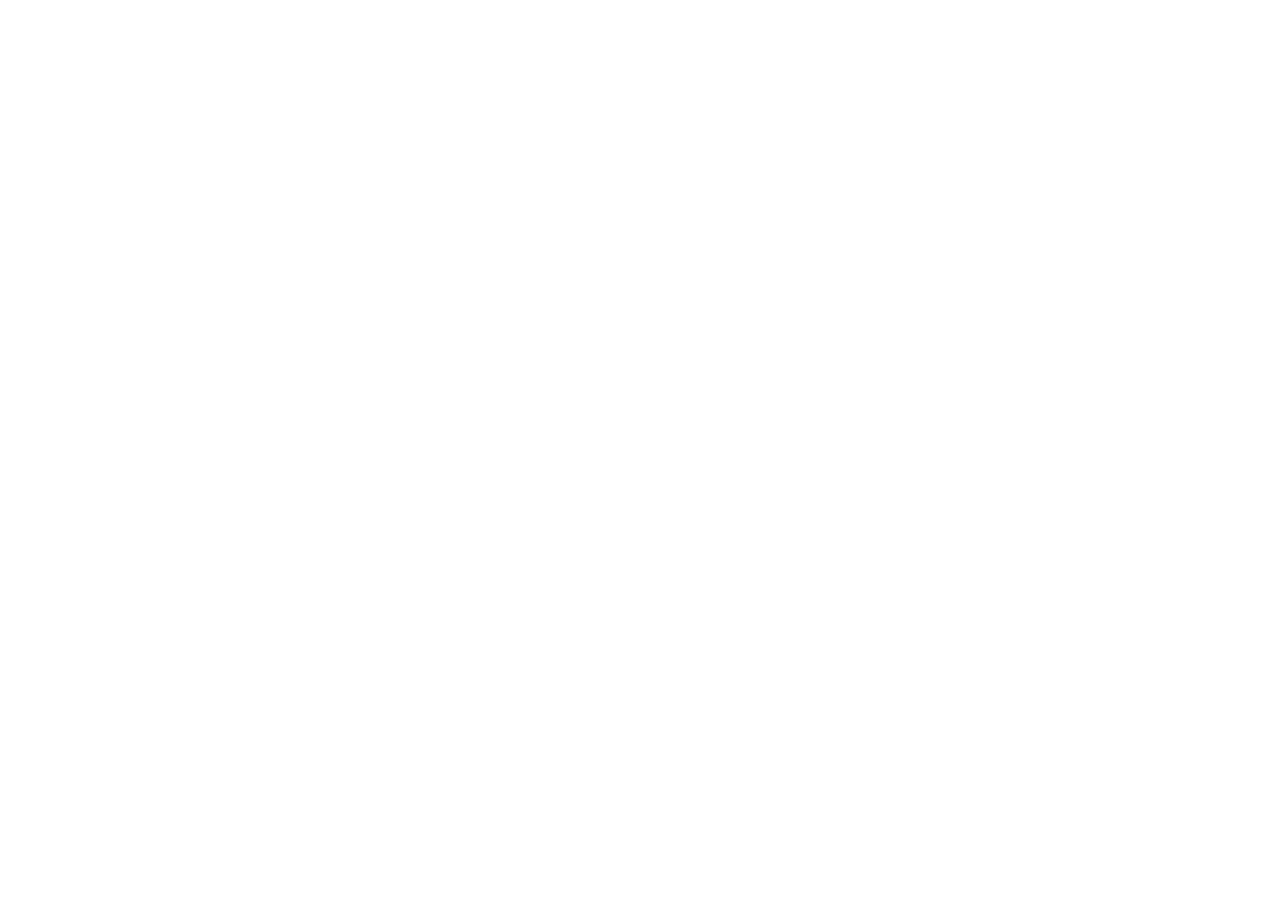
==== index.html @ 0f89d6a2 "Start" ====
<!DOCTYPE html>
<html lang="en">
<head>
    <meta charset="UTF-8">
    <meta name="viewport" content="width=device-width, initial-scale=1.0">
    <title>Симуляція</title>
    <link rel="stylesheet" href="style.css">
</head>
<body>
    <section class="sectstyle">

    </section>
</body>
</html>
---- style.css ----
.sectstyle{
    background-color: burlywood;
}
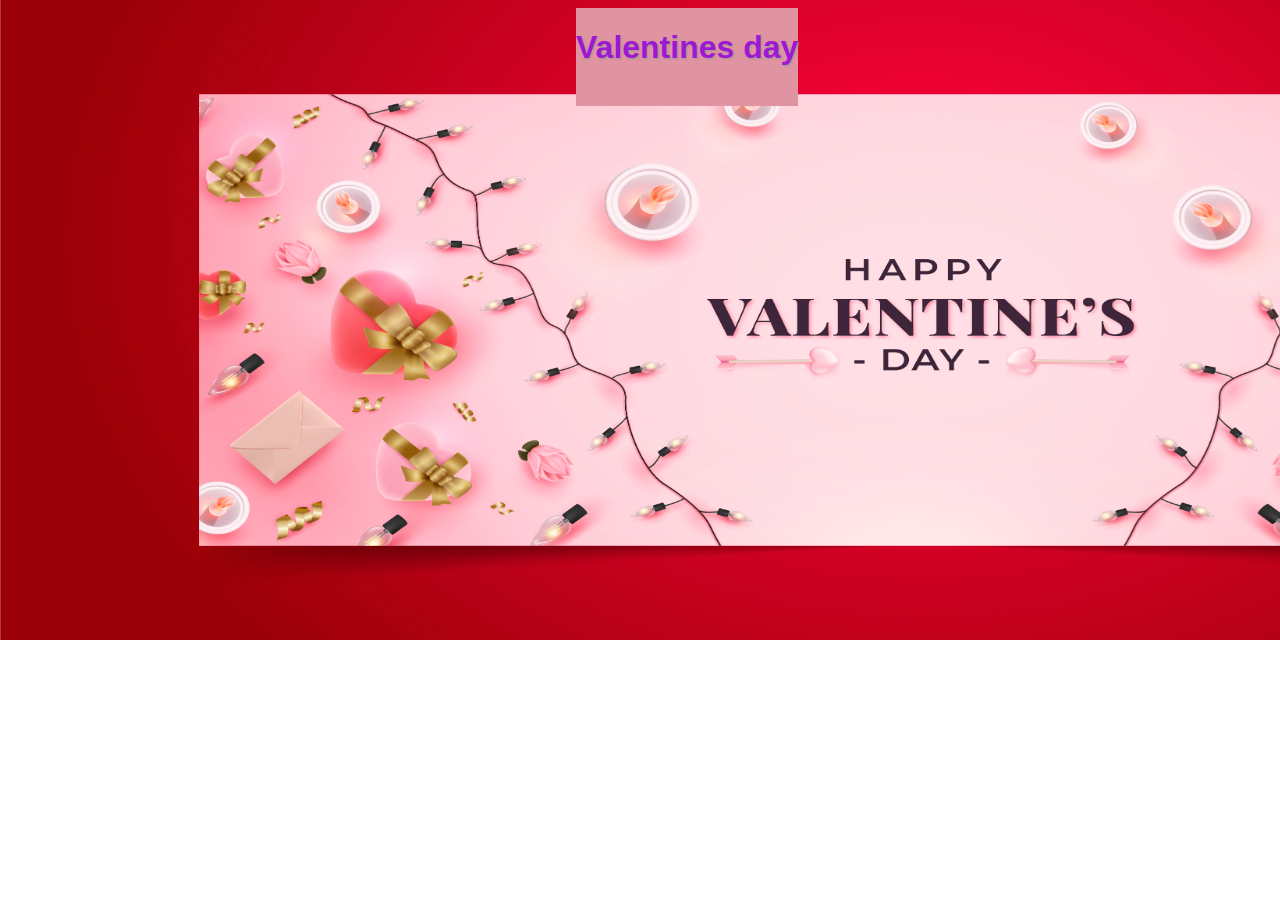
==== commit fb3f1c33: "Getting somewhere....." ====
--- a/index.html
+++ b/index.html
@@ -3,12 +3,13 @@
 <head>
     <meta charset="UTF-8">
     <meta name="viewport" content="width=device-width, initial-scale=1.0">
-    <title>Симуляція</title>
+    <title>Valentines Day</title>
     <link rel="stylesheet" href="style.css">
 </head>
 <body>
     <section class="sectstyle">
-
+        <h1 class="h1s">Valentines day</h1>
+        <img src="">
     </section>
 </body>
 </html> --- a/style.css
+++ b/style.css
@@ -1,3 +1,18 @@
 .sectstyle{
-    background-color: burlywood;
+    text-align: center;
+    position: absolute;
+    left: 45%;
+    background-color: rgb(224, 147, 160);
+}
+.h1s{
+    color: rgb(158, 24, 211);
+    font-style: bold;
+    font-family:'Trebuchet MS', 'Lucida Sans Unicode', 'Lucida Grande', 'Lucida Sans', Arial, sans-serif;
+    text-shadow: 1px 1px 2px #999;
+}
+body{
+    background-image: url(spcimg.jpg);
+    background-size: 205vh 50vw;
+    background-repeat: no-repeat;
+    background-attachment: fixed;
 }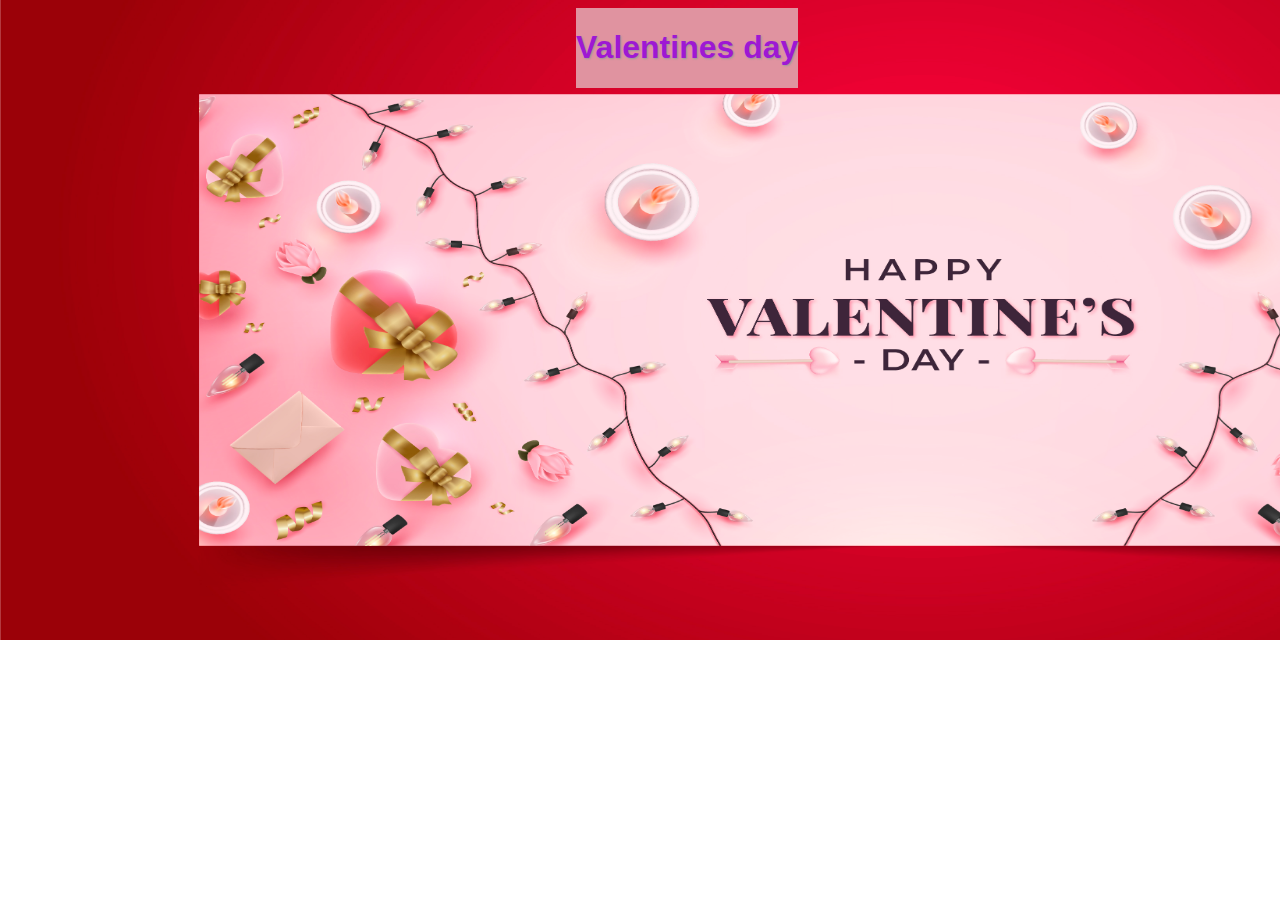
==== commit e1c53ae8: "upd" ====
--- a/index.html
+++ b/index.html
@@ -9,7 +9,6 @@
 <body>
     <section class="sectstyle">
         <h1 class="h1s">Valentines day</h1>
-        <img src="">
     </section>
 </body>
 </html> --- a/style.css
+++ b/style.css
@@ -15,4 +15,4 @@
     background-size: 205vh 50vw;
     background-repeat: no-repeat;
     background-attachment: fixed;
-}+}
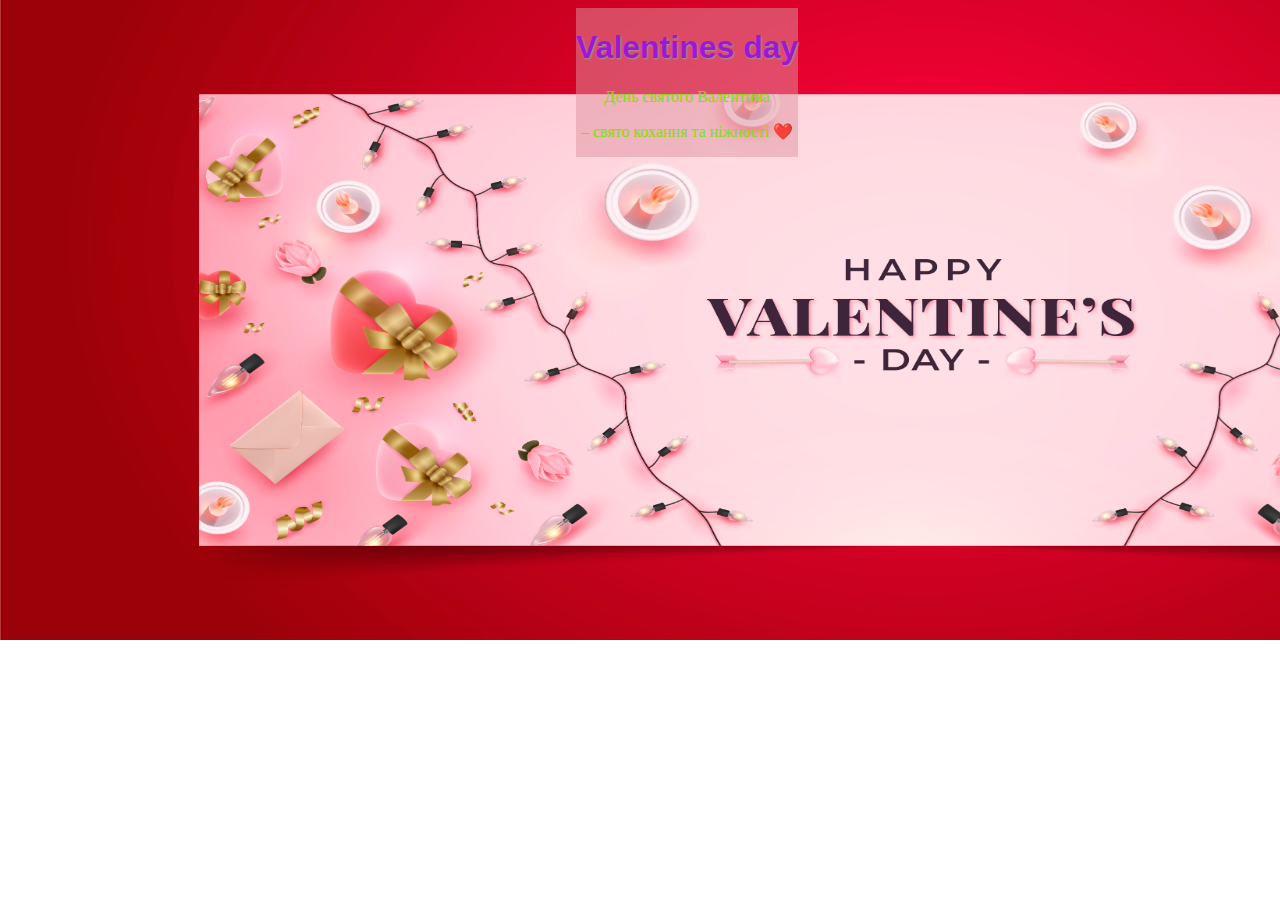
==== commit 2e910fdc: "Update" ====
--- a/index.html
+++ b/index.html
@@ -9,6 +9,10 @@
 <body>
     <section class="sectstyle">
         <h1 class="h1s">Valentines day</h1>
+        <p>День святого Валентина</p>
+        <p>– свято кохання та ніжності ❤️</p>
+        
+        <div id="backgr"></div>
     </section>
 </body>
 </html> --- a/style.css
+++ b/style.css
@@ -2,13 +2,15 @@
     text-align: center;
     position: absolute;
     left: 45%;
-    background-color: rgb(224, 147, 160);
+    background: transparent;
+    background: rgba(224, 147, 160, 0.5);
 }
 .h1s{
     color: rgb(158, 24, 211);
     font-style: bold;
     font-family:'Trebuchet MS', 'Lucida Sans Unicode', 'Lucida Grande', 'Lucida Sans', Arial, sans-serif;
     text-shadow: 1px 1px 2px #999;
+    z-index: 2;
 }
 body{
     background-image: url(spcimg.jpg);
@@ -16,3 +18,7 @@
     background-repeat: no-repeat;
     background-attachment: fixed;
 }
+p{
+    color: rgb(129, 221, 8);
+    z-index: 2;
+}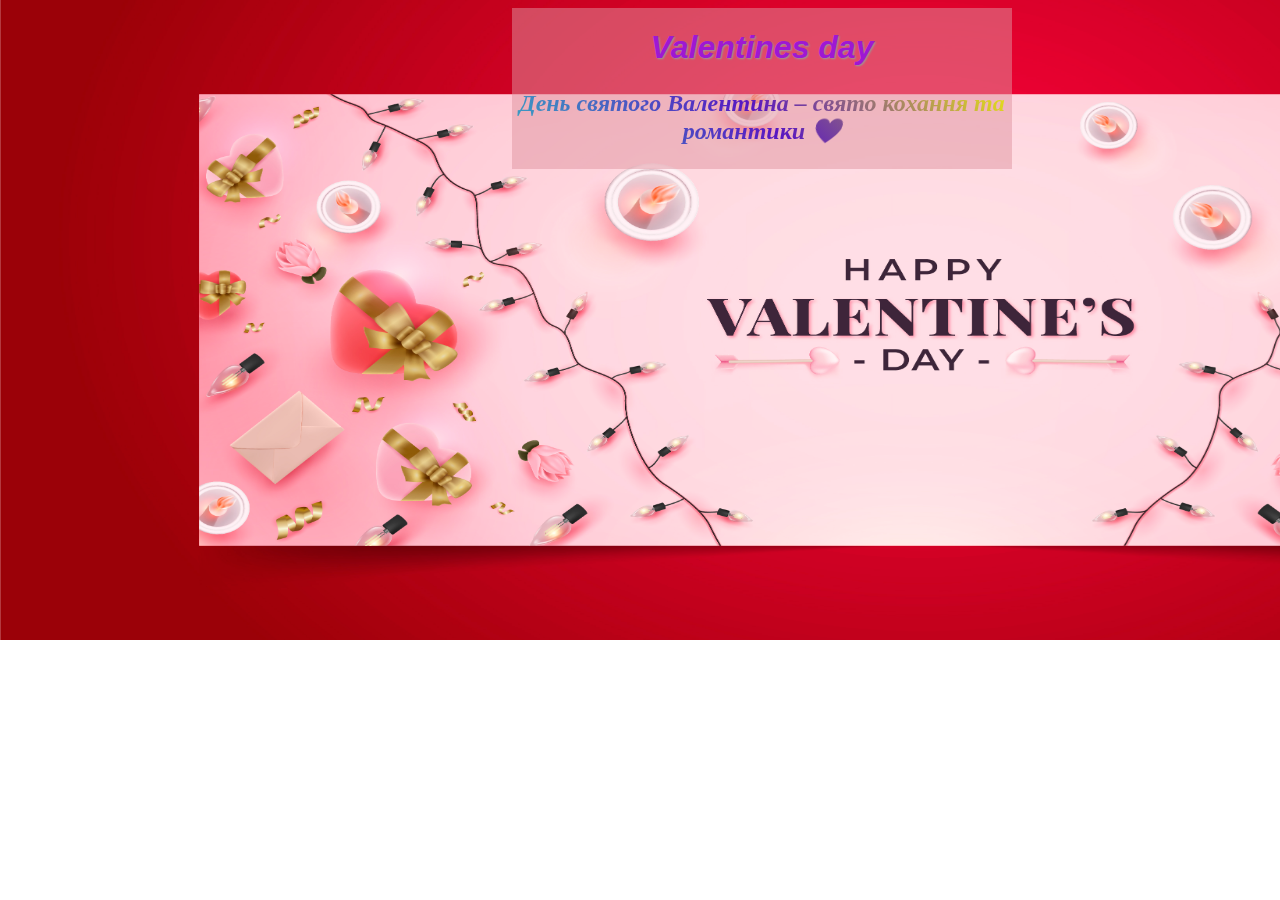
==== commit 5de62bbf: "Updg" ====
--- a/index.html
+++ b/index.html
@@ -3,15 +3,14 @@
 <head>
     <meta charset="UTF-8">
     <meta name="viewport" content="width=device-width, initial-scale=1.0">
-    <title>Valentines Day</title>
+    <title>Орлов Гліб</title>
     <link rel="stylesheet" href="style.css">
 </head>
 <body>
     <section class="sectstyle">
-        <h1 class="h1s">Valentines day</h1>
-        <p>День святого Валентина</p>
-        <p>– свято кохання та ніжності ❤️</p>
-        
+        <h1 class="h1s" style="font-style: italic;">Valentines day</h1>
+        <p style="font-weight: bold; font-style: italic;">День святого Валентина – свято кохання та романтики ❤️</p>
+        <p></p>
         <div id="backgr"></div>
     </section>
 </body>
--- a/style.css
+++ b/style.css
@@ -1,9 +1,11 @@
 .sectstyle{
     text-align: center;
     position: absolute;
-    left: 45%;
+    left: 40%;
     background: transparent;
     background: rgba(224, 147, 160, 0.5);
+    width: 500px;
+    justify-content: center;
 }
 .h1s{
     color: rgb(158, 24, 211);
@@ -19,6 +21,9 @@
     background-attachment: fixed;
 }
 p{
-    color: rgb(129, 221, 8);
-    z-index: 2;
+    background: linear-gradient(45deg, #38adc2, #5816c2, #ebe711);
+    -webkit-background-clip: text;
+    -webkit-text-fill-color: transparent;
+    font-size: 24px;
+    font-weight: bold;
 }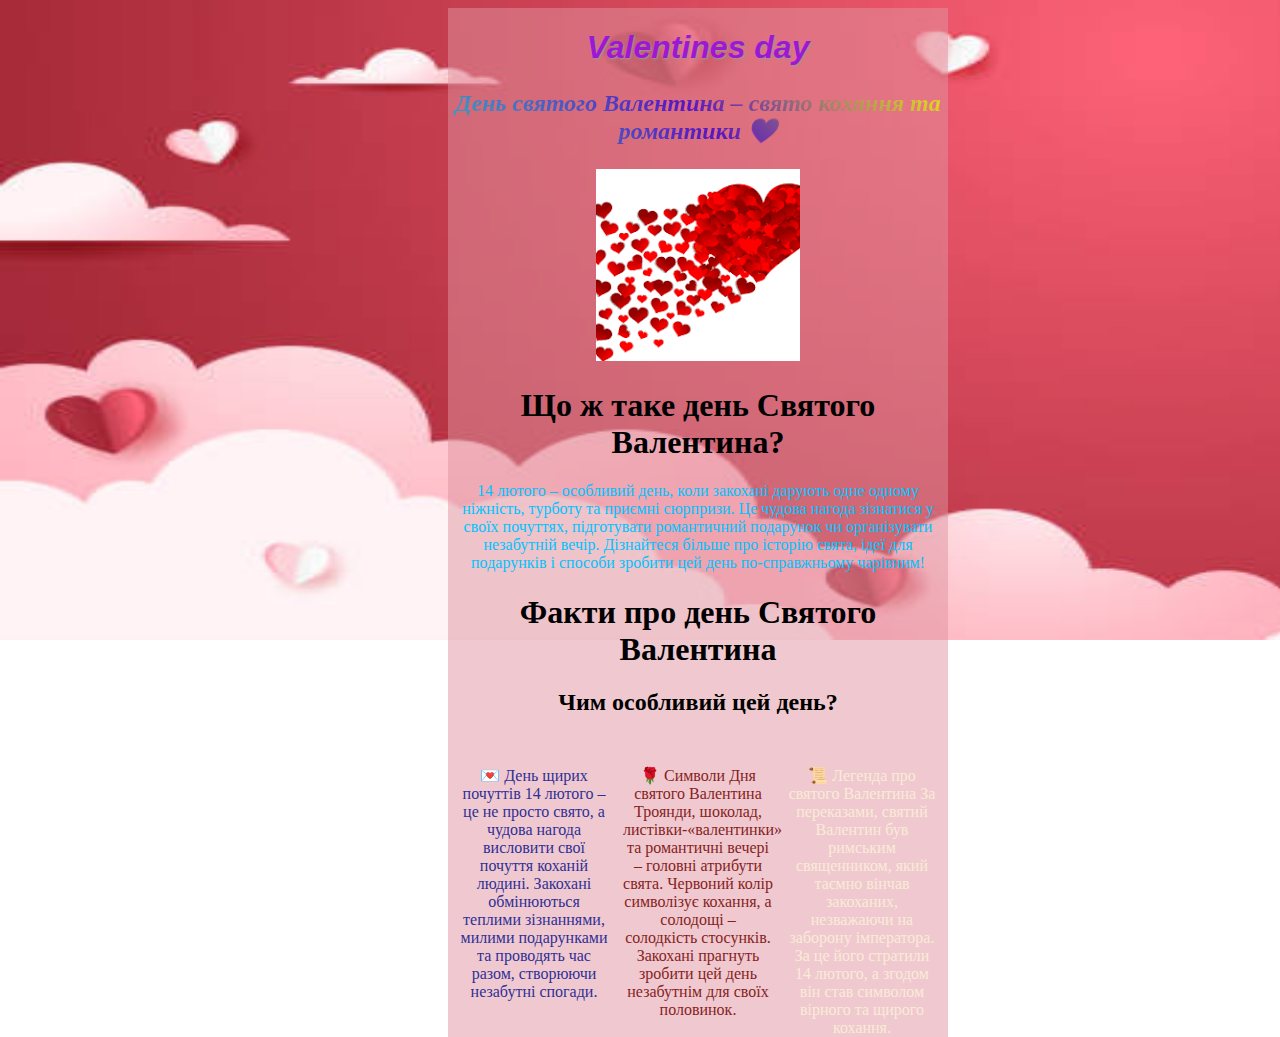
==== commit bd39d5b8: "Upd2" ====
--- a/index.html
+++ b/index.html
@@ -3,15 +3,34 @@
 <head>
     <meta charset="UTF-8">
     <meta name="viewport" content="width=device-width, initial-scale=1.0">
-    <title>Орлов Гліб</title>
+    <title>Орлов Гліб valentine`s day</title>
     <link rel="stylesheet" href="style.css">
 </head>
 <body>
     <section class="sectstyle">
         <h1 class="h1s" style="font-style: italic;">Valentines day</h1>
-        <p style="font-weight: bold; font-style: italic;">День святого Валентина – свято кохання та романтики ❤️</p>
-        <p></p>
-        <div id="backgr"></div>
+        <p style="font-weight: bold; font-style: italic;" id="ext">День святого Валентина – свято кохання та романтики ❤️</p>
+        <img src="завантаження.png">
+        <h1 style>Що ж таке день Святого Валентина?</h1>
+        <p id="cont">14 лютого – особливий день, коли закохані дарують одне одному ніжність, турботу та приємні сюрпризи.
+        Це чудова нагода зізнатися у своїх почуттях, підготувати романтичний подарунок чи організувати незабутній вечір. 
+        Дізнайтеся більше про історію свята, ідеї для подарунків і способи зробити цей день по-справжньому чарівним! </p>
+        <h1>Факти про день Святого Валентина</h1>
+        <section class="features">
+            <h2>Чим особливий цей день?</h2>
+            <p class="feature-tik">
+                💌 День щирих почуттів
+                14 лютого – це не просто свято, а чудова нагода висловити свої почуття коханій людині. 
+                Закохані обмінюються теплими зізнаннями, милими подарунками та проводять час разом, створюючи незабутні спогади.</p>
+            <p class="feature-nia">
+                🌹 Символи Дня святого Валентина
+                Троянди, шоколад, листівки-«валентинки» та романтичні вечері – головні атрибути свята. 
+                Червоний колір символізує кохання, а солодощі – солодкість стосунків. Закохані прагнуть зробити цей день незабутнім для своїх половинок.</p>
+            <p class="feature-tac">
+                <span>📜 Легенда про святого Валентина</span>
+                <span>За переказами, святий Валентин був римським священником, який таємно вінчав закоханих, незважаючи на заборону імператора. </span>
+                <span>За це його стратили 14 лютого, а згодом він став символом вірного та щирого кохання.</p></span>
+          </section>
     </section>
 </body>
 </html> --- a/style.css
+++ b/style.css
@@ -1,7 +1,7 @@
 .sectstyle{
     text-align: center;
     position: absolute;
-    left: 40%;
+    left: 35%;
     background: transparent;
     background: rgba(224, 147, 160, 0.5);
     width: 500px;
@@ -20,10 +20,37 @@
     background-repeat: no-repeat;
     background-attachment: fixed;
 }
-p{
+#ext{
     background: linear-gradient(45deg, #38adc2, #5816c2, #ebe711);
+    font-size: 24px;
     -webkit-background-clip: text;
     -webkit-text-fill-color: transparent;
-    font-size: 24px;
     font-weight: bold;
-}+}
+#cont{
+    color: #00c3ff;
+}
+.features p {
+    display: inline-block;
+    vertical-align: top;
+    width: 30%;
+    margin: 0 5px;
+    text-align: center;
+    background-repeat: no-repeat;
+    background-position: center top;
+  }
+  
+  .feature-tik {
+    padding-top: 30px;
+    color: rgb(47, 47, 150);
+  }
+  
+  .feature-tac {
+    padding-top: 30px;
+    color: antiquewhite; 
+  }
+  
+  .feature-nia {
+    padding-top: 30px;
+    color: rgb(134, 30, 30);
+  }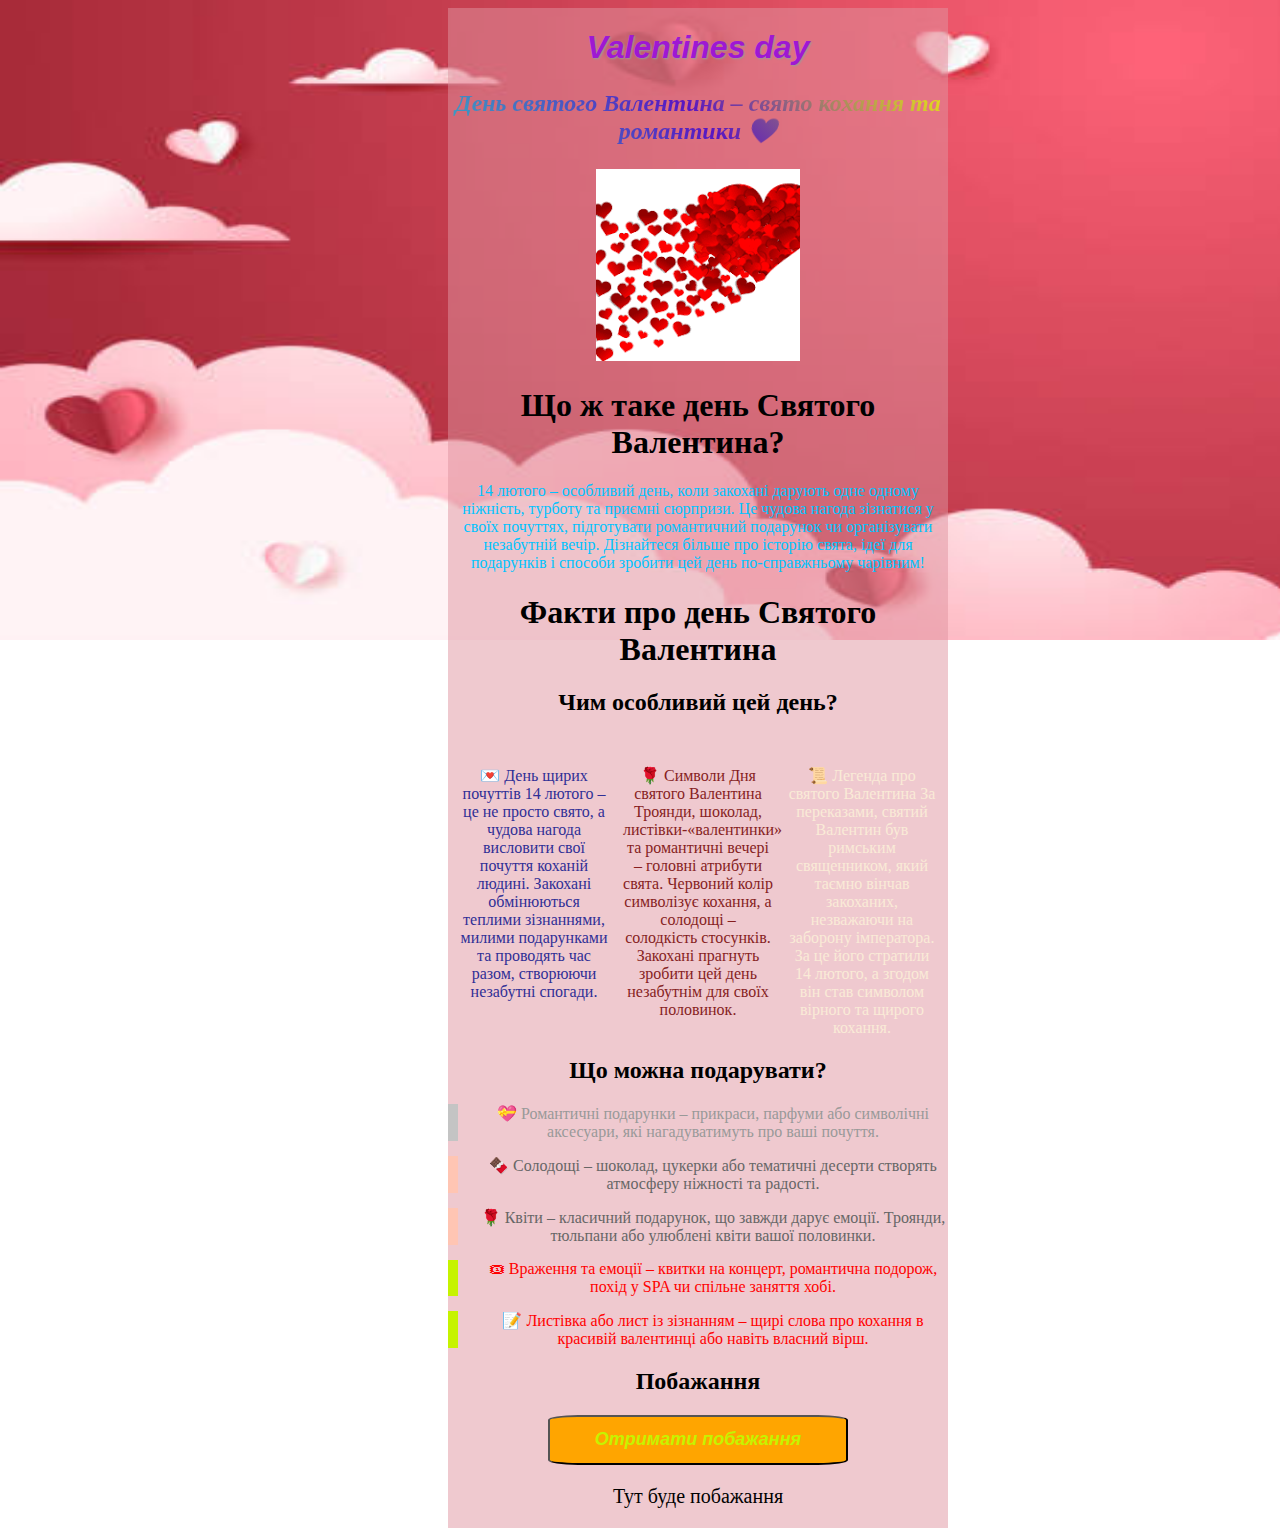
==== commit 02406a45: "Upd3" ====
--- a/index.html
+++ b/index.html
@@ -7,6 +7,9 @@
     <link rel="stylesheet" href="style.css">
 </head>
 <body>
+    <div id="screamer">
+        <div id="flash"></div>
+    </div>
     <section class="sectstyle">
         <h1 class="h1s" style="font-style: italic;">Valentines day</h1>
         <p style="font-weight: bold; font-style: italic;" id="ext">День святого Валентина – свято кохання та романтики ❤️</p>
@@ -31,6 +34,22 @@
                 <span>За переказами, святий Валентин був римським священником, який таємно вінчав закоханих, незважаючи на заборону імператора. </span>
                 <span>За це його стратили 14 лютого, а згодом він став символом вірного та щирого кохання.</p></span>
           </section>
+          <section class="skills">
+            <h2>Що можна подарувати?</h2>
+            <ul class="skills-list">
+              <li class="skills-item">💝 Романтичні подарунки – прикраси, парфуми або символічні аксесуари, які нагадуватимуть про ваші почуття.</li>
+              <li class="skills-item standard">🍫 Солодощі – шоколад, цукерки або тематичні десерти створять атмосферу ніжності та радості.</li>
+              <li class="skills-item standard">🌹 Квіти – класичний подарунок, що завжди дарує емоції. Троянди, тюльпани або улюблені квіти вашої половинки.</li>
+              <li class="skills-item vip">🎟 Враження та емоції – квитки на концерт, романтична подорож, похід у SPA чи спільне заняття хобі.</li>
+              <li class="skills-item vip">📝 Листівка або лист із зізнанням – щирі слова про кохання в красивій валентинці або навіть власний вірш.</li>
+            </ul>
+          </section>
+          <h2>Побажання</h2>
+          <button id="btn_wishes">Отримати побажання</button>
+          <p id="p_wishes">Тут буде побажання</p>
+        </section>
+            </div>
     </section>
+    <script src="script.js"></script>
 </body>
 </html> --- a/style.css
+++ b/style.css
@@ -53,4 +53,65 @@
   .feature-nia {
     padding-top: 30px;
     color: rgb(134, 30, 30);
-  }+  }
+  .skills-list {
+    padding: 0;
+    list-style: none;
+  }
+  .skills-item {
+    margin-bottom: 15px;
+    padding-left: 20px;
+    border-left: 10px solid #c4c4c4;
+    color: #999999;
+  }
+  
+  .standard {
+    border-color: #ffc5b3;
+    color: #666666;
+  }
+  .vip{
+    border-color: #c6f300;
+    color: #ff0101;
+  }
+  .site-footer {
+    display: flex;
+    justify-content: space-between;
+    color: #999999;
+  }
+  #btn_wishes{
+    color: #c6f300;
+    background-color: orange;
+    border-radius: 10%;
+    width: 300px;
+    height: 50px;
+    font-size: 18px;
+    font-weight: bold;
+    font-style: italic;
+  }
+#p_wishes{
+  font-family: 'Comic Sans Ms';
+  font-size: 20px;
+}
+#screamer{
+  width: 100vw;
+  height: 100vh;
+  background-image: url(kys.gif);
+  background-repeat: no-repeat;
+  background-size: 100% 100%;
+   display: none; 
+  position: absolute;
+  z-index: 10;
+  opacity: 0;
+  transition: background-color, opacity 0.5s;
+  position: fixed;
+}
+section{
+  z-index: 5;
+}
+#flash{
+  width: 100%;
+  height: 100%;
+  background-color: white;
+  opacity: 0;
+  transition: opacity 0.1s;
+}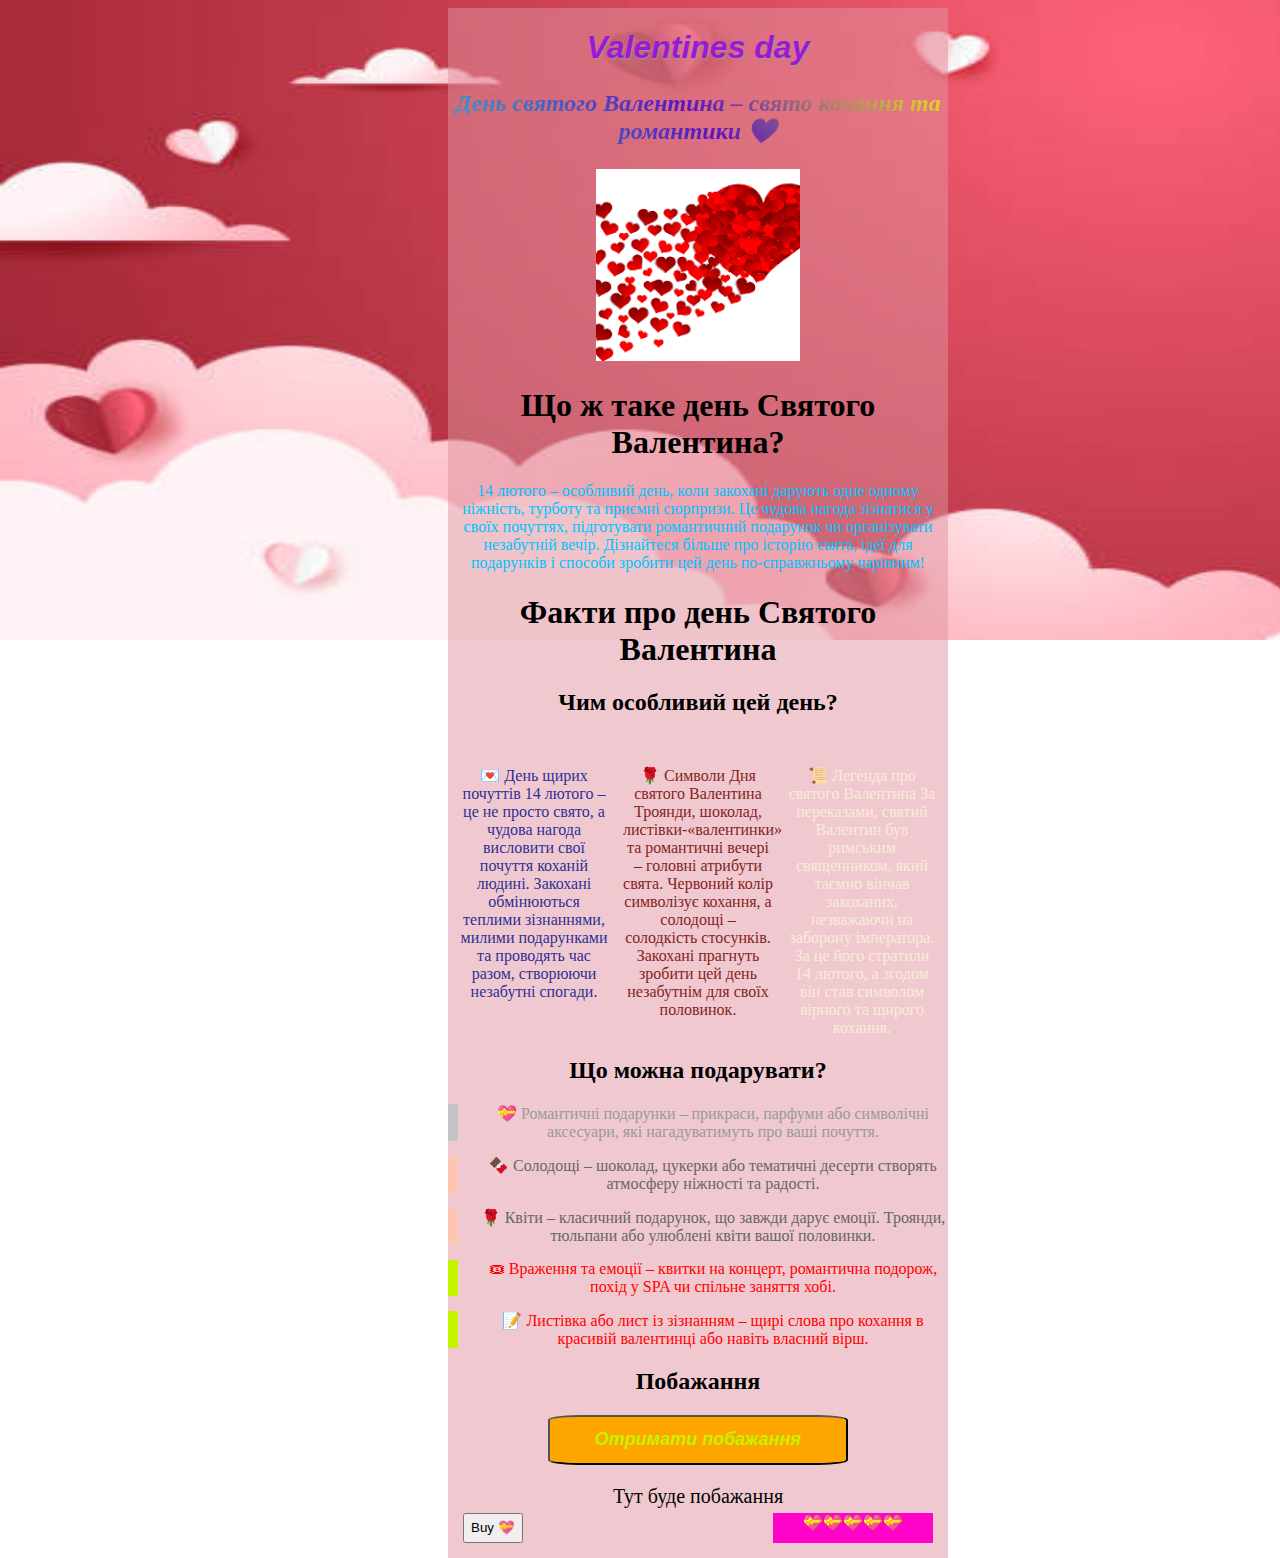
==== commit a2027d09: "Upd3" ====
--- a/index.html
+++ b/index.html
@@ -10,6 +10,7 @@
     <div id="screamer">
         <div id="flash"></div>
     </div>
+    <div id="saver"></div>
     <section class="sectstyle">
         <h1 class="h1s" style="font-style: italic;">Valentines day</h1>
         <p style="font-weight: bold; font-style: italic;" id="ext">День святого Валентина – свято кохання та романтики ❤️</p>
@@ -45,11 +46,19 @@
             </ul>
           </section>
           <h2>Побажання</h2>
+          <div id="part1">
           <button id="btn_wishes">Отримати побажання</button>
           <p id="p_wishes">Тут буде побажання</p>
+          </div>
+          <div id="part2">
+            <h1>No 💝 availale. Buy more to proceed.</h1>
+          </div>
+          <footer class="site-footer">
+            <button id="BuyTheThingy">Buy 💝</button>
+            <div id="countjd">💝💝💝💝💝</div>
+          </footer>
         </section>
-            </div>
-    </section>
+
     <script src="script.js"></script>
 </body>
 </html> --- a/style.css
+++ b/style.css
@@ -113,5 +113,33 @@
   height: 100%;
   background-color: white;
   opacity: 0;
-  transition: opacity 0.1s;
+  transition: opacity 0.2s;
+}
+#countjd{
+  background-color: #ff03c8;
+  width: 160px;
+  height: 30px;
+  justify-content: center;
+  position: relative;
+  bottom: 15px;
+  right: 15px;
+}
+#BuyTheThingy{
+  position: relative;
+  left: 15px;
+  bottom: 15px;
+}
+#saver{
+  width: 100vw;
+  height: 100vh;
+  background-image: url(totem-of-undying-faked-death.gif);
+  background-repeat: no-repeat;
+  background-size: 100% 100%;
+  display: none; 
+  position: absolute;
+  z-index: 10;
+  position: fixed;
+}
+#part2{
+  display: none;
 }